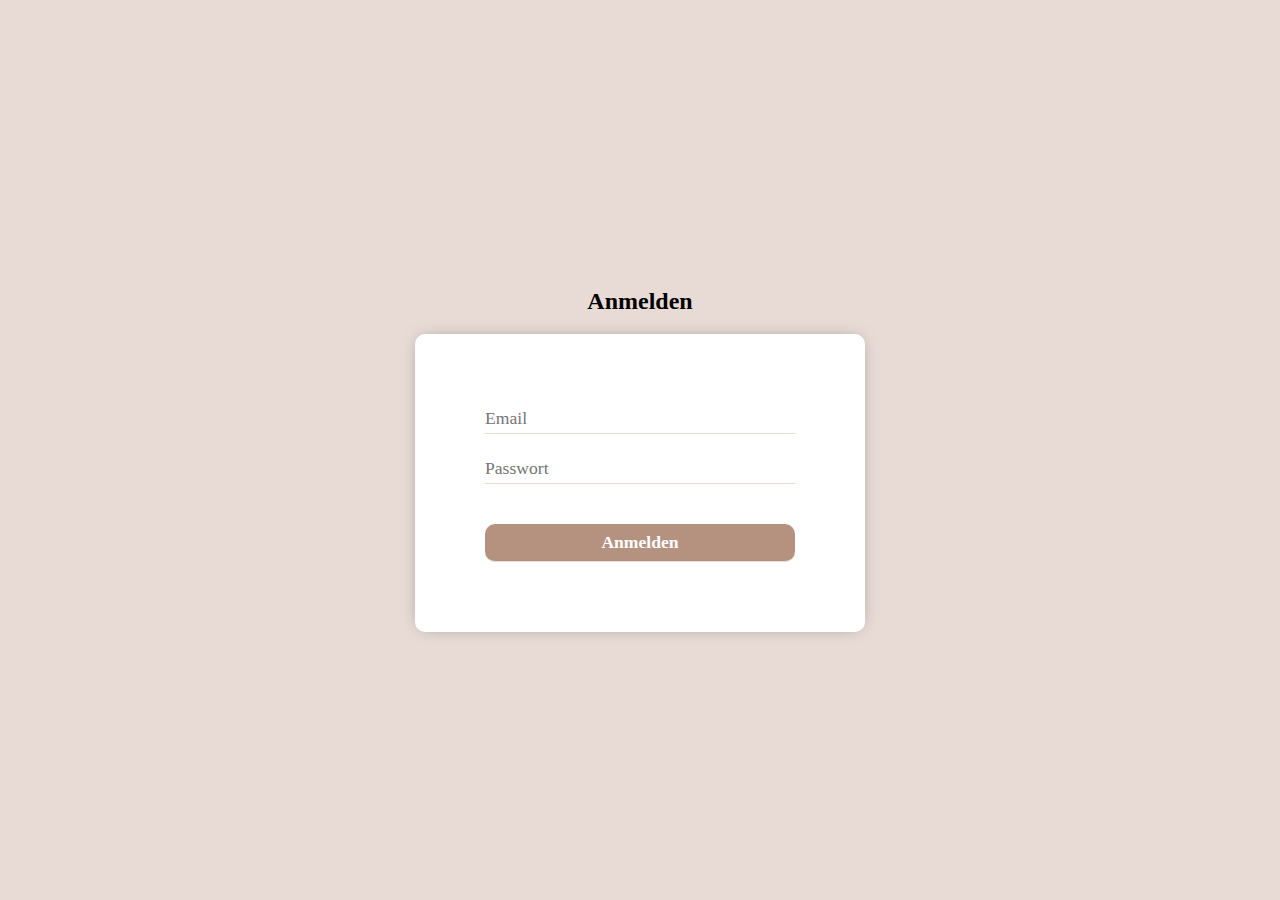
==== login.html @ 492d3bf8 "Home pg css" ====
<!DOCTYPE html>
<html lang="en">
<head>
    <meta charset="UTF-8">
    <meta http-equiv="X-UA-Compatible" content="IE=edge">
    <meta name="viewport" content="width=device-width, initial-scale=1.0">
    <title>Anmelden</title>
    <link rel="stylesheet" href="account_style.css">
</head>
<body>
    <h2>Anmelden</h2>
    <form action="" class="flex">
        <input type="email" placeholder="Email" required>
        <input type="password" placeholder="Passwort" required>
        <input type="submit" value="Anmelden">
    </form>
</body>
</html>
---- account_style.css ----
*{
    box-sizing: border-box;
    font-family: 'Times New Roman', Times, serif;
}

:root
{
    --primary: #B5927F;
    --secondary: #E8DBD5;
    
    --radius: 10px;
}
body
{
    margin:0;
    height: 100vh;
    background-color: var(--secondary);

    display:flex;
    flex-direction: column;
    justify-content: center;
    align-items: center;
}

.flex
{
    display:flex;
    flex-direction: column;
}
form
{
    width: 450px;
    background-color: white;
    padding: 70px;
    border-radius: var(--radius);
    box-shadow: 0px 0px 17px -7px rgba(0,0,0,5);
    -webkit-box-shadow: 0px 0px 17px -7px rgba(0, 0, 0, 0.5);
}
form>*
{
    margin-bottom: 20px;
    font-size: 1.1em;
    padding: 4px 0;
    border:none;
    outline: none;
    border-bottom: 1px solid var(--secondary);
}

form>input[type=submit]
{
    margin: 20px 0 0 0;
    border-radius: var(--radius);
    background-color: var(--primary);
    cursor: pointer;
    color:white;
    font-weight: bold;
    padding: 8px;
}
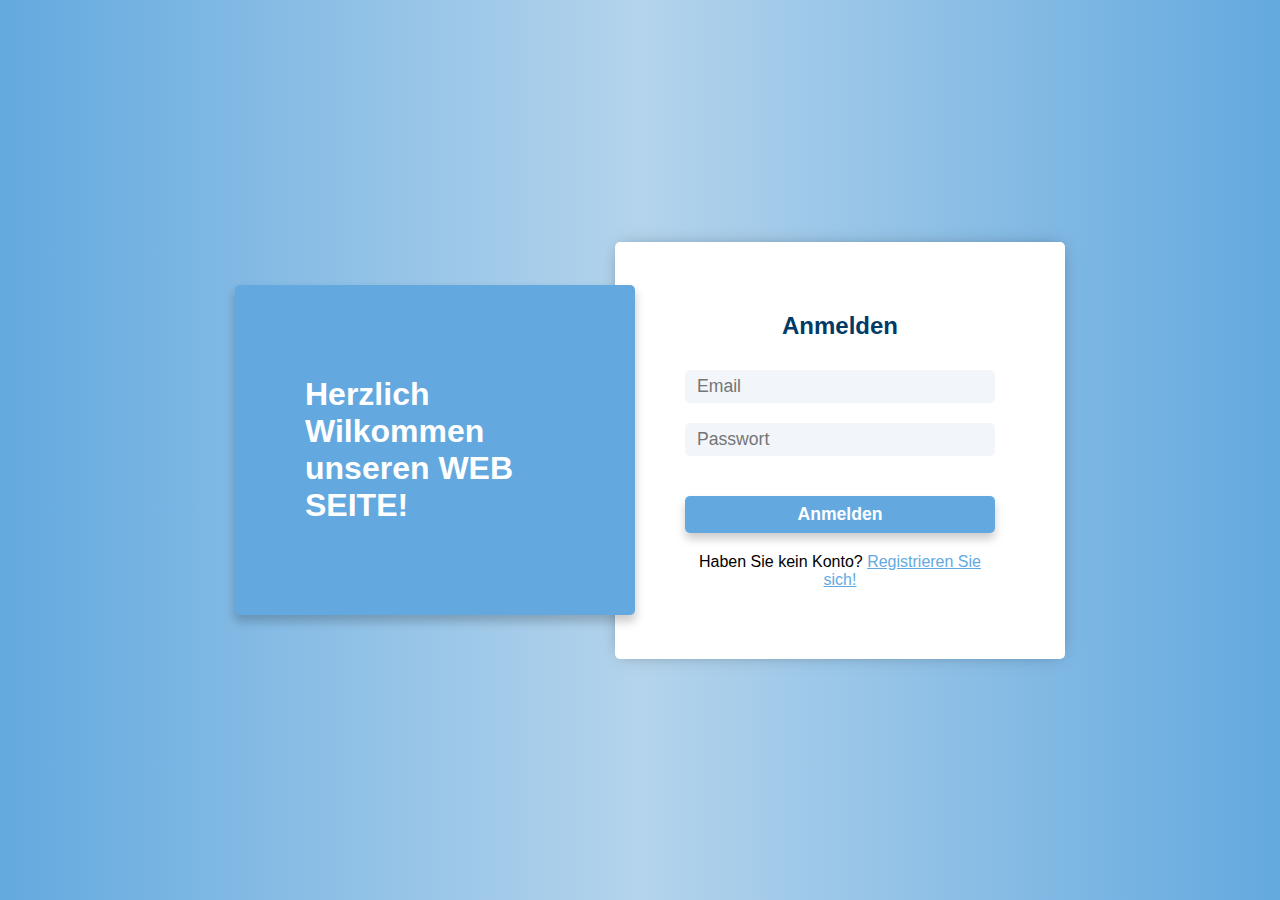
==== commit 1113dddc: "register, anmelden - style" ====
--- a/login.html
+++ b/login.html
@@ -8,11 +8,19 @@
     <link rel="stylesheet" href="account_style.css">
 </head>
 <body>
-    <h2>Anmelden</h2>
-    <form action="" class="flex">
-        <input type="email" placeholder="Email" required>
-        <input type="password" placeholder="Passwort" required>
-        <input type="submit" value="Anmelden">
-    </form>
+    <div class="blue_container">
+        <h1>Herzlich Wilkommen unseren WEB SEITE!</h1>
+    </div>
+    <div class="form_container">
+        <h2>Anmelden</h2>
+        <form action="" class="flex_column">
+            <input type="email" placeholder="Email" required>
+            <input type="password" placeholder="Passwort" required>
+            <input type="submit" value="Anmelden">
+        </form>
+        <span>Haben Sie kein Konto?</span> 
+        <a href="">Registrieren Sie sich!</a>
+    </div>
+
 </body>
 </html>--- a/account_style.css
+++ b/account_style.css
@@ -1,56 +1,97 @@
-*{
+*
+{
     box-sizing: border-box;
-    font-family: 'Times New Roman', Times, serif;
+    font-family: 'Segoe UI', Tahoma, Geneva, Verdana, sans-serif;
+    
 }
 
 :root
 {
-    --primary: #B5927F;
-    --secondary: #E8DBD5;
-    
-    --radius: 10px;
+    --primary: #B4D4EC;
+    --secondary: #F5FBFF;
+    --accent: #63a9df;
+   
+    --radius: 5px;
 }
+
 body
 {
     margin:0;
     height: 100vh;
-    background-color: var(--secondary);
+    background: linear-gradient(90deg, rgba(99,169,223,1) 0%, rgba(180,212,236,1) 50%, rgba(99,169,223,1) 100%);
+    
 
     display:flex;
-    flex-direction: column;
     justify-content: center;
     align-items: center;
 }
+.blue_container
+{
+    width: 400px;
+    background-color: var(--accent);
+    border-radius: var(--radius);
+    padding: 70px;
+    color:white;
+    box-shadow: 0px 6px 10px 0px rgb(0 0 0 / 20%);
+    -webkit-box-shadow: 0px 6px 10px 1px rgb(0 0 0 / 20%);
 
-.flex
+    position:relative;
+    left: 20px;
+
+}
+.flex_column
 {
     display:flex;
     flex-direction: column;
 }
-form
+.form_container
 {
+    background-color: white;
     width: 450px;
-    background-color: white;
     padding: 70px;
     border-radius: var(--radius);
     box-shadow: 0px 0px 17px -7px rgba(0,0,0,5);
     -webkit-box-shadow: 0px 0px 17px -7px rgba(0, 0, 0, 0.5);
+    text-align: center;
+}
+.form_container h2
+{
+    margin:0;
+    margin-bottom: 30px;
+    color:#013a66;
+}
+.form_container a
+{
+    color:var(--accent);
 }
 form>*
 {
     margin-bottom: 20px;
     font-size: 1.1em;
-    padding: 4px 0;
+    padding: 6px 12px;
     border:none;
     outline: none;
-    border-bottom: 1px solid var(--secondary);
+    background-color: #f2f6fa;
+    border-radius: var(--radius);
+}
+form>*:focus, form>*:hover
+{
+    box-shadow: px 10px 7px 5px rgb(0 0 0 / 0.05);
+    -webkit-box-shadow: 0px 5px 17px 0px rgb(0 0 0 / 0.1);
+}
+form>*:focus
+{
+    border-left: 7px solid var(--primary);
 }
 
 form>input[type=submit]
 {
-    margin: 20px 0 0 0;
+    margin: 20px  0;
     border-radius: var(--radius);
-    background-color: var(--primary);
+    background-color: var(--accent);
+    
+    box-shadow: 0px 6px 10px 0px rgb(0 0 0 / 20%);
+    -webkit-box-shadow: 0px 6px 10px 0px rgb(0 0 0 / 20%);
     cursor: pointer;
     color:white;
     font-weight: bold;
